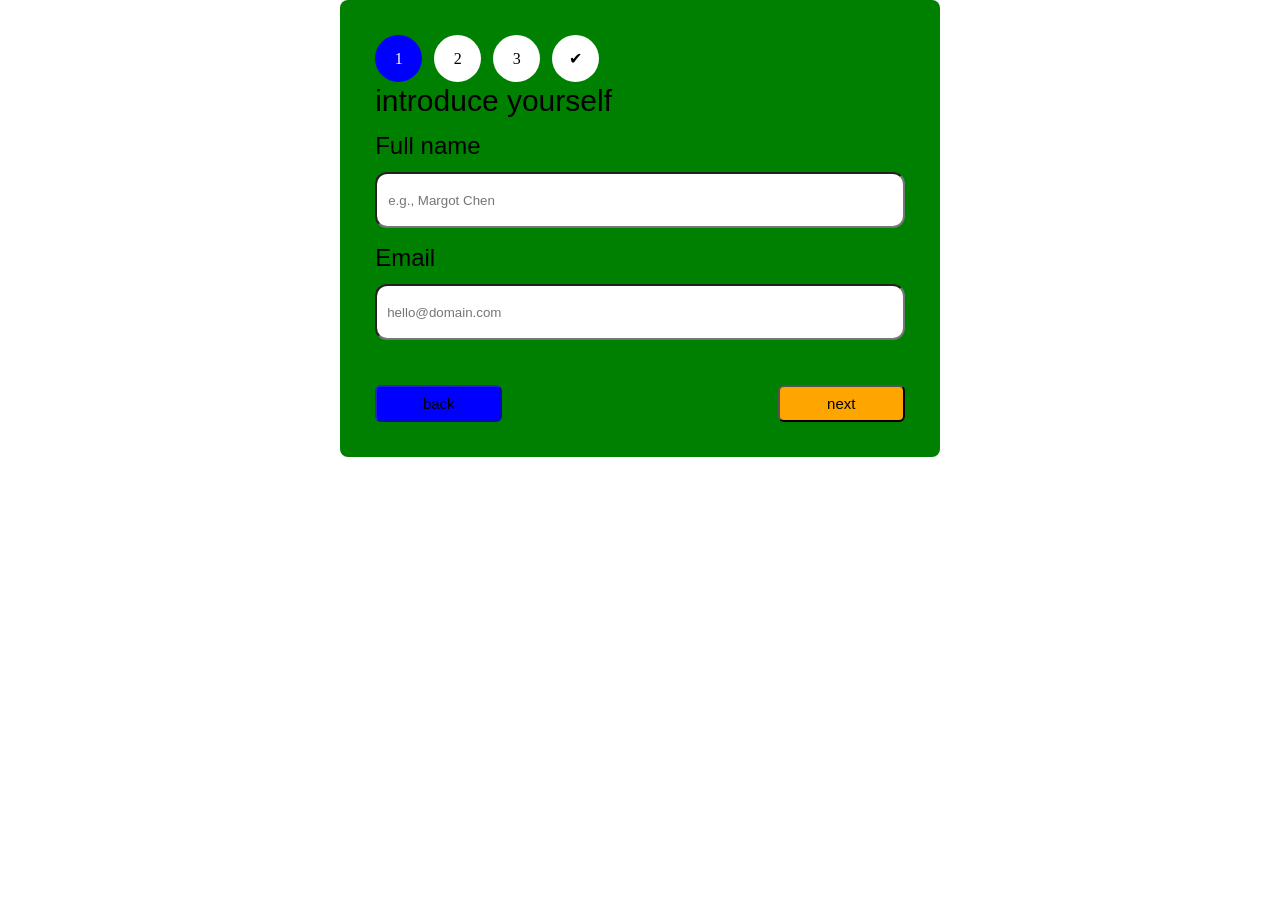
==== Native.test/pay.com/AutoTune/index.html @ 3b6be606 "jeij" ====
<!DOCTYPE html>
<html lang="en">
<head>
    <meta charset="UTF-8">
    <meta name="viewport" content="width=], initial-scale=1.0">
    <title>multi-step-form</title>
    <link rel="Stylesheet" href="index.css">
</head>
<body>
     <div class="form-card">
        <!-- progress with rich palette -->
        <div class="progress-header">
            <div class="step-indicators">
                <span class="step-badge active" id="step1Badge">1</span>
                <span class="step-badge" id="step2Badge">2</span>
                <span class="step-badge" id="step3Badge">3</span>
                <span class="step-badge" id="step4Badge">✔</span>
            </div>
        </div>
        <!-- step 1 // warm welcome -->
        <div id="step1" class="form-step">
            <div class="step-caption"> introduce yourself</div>

            <div class="input-group">
                <label>Full name</label>
                <div class="field-wrapper">
                    <i class="fas fa-user"></i>
                    <input type="text" id="fullName" placeholder="e.g., Margot Chen">
                </div>
            </div>

            <div class="input-group">
                <label>Email</label>
                <div class="field-wrapper">
                    <i class="fas fa-envelope"></i>
                    <input type="email" id="email" placeholder="hello@domain.com">
                </div>
            </div>
        </div>

        <!-- step 2 // branching with refined conditional -->
        <div id="step2" class="form-step hidden-step">
            <div class="step-caption">step 2/4 – pick a path, see conditional logic</div>
            <div class="input-group">
                <label>I'm passionate about</label>
                <div class="field-wrapper">
                    <i class="fas fa-compass"></i>
                    <select id="interestSelect">
                        <option value="design" selected>Creative design & brand identity</option>
                        <option value="dev">Development & interactive code</option>
                        <option value="marketing">Storytelling & strategy</option>
                    </select>
                </div>
            </div>

            <!-- elegant conditional block (dev branch) -->
            <div id="conditionalDevBlock" class="conditional-group hidden-step">
                <label style="text-transform: none; font-weight: 600; color: #436342;"><i class="fas fa-code"></i> favorite frontend</label>
                <div class="radio-group">
                    <label class="radio-option">
                        <input type="radio" name="framework" value="react" checked> <span>html</span>
                    </label>
                    <label class="radio-option">
                        <input type="radio" name="framework" value="vue"> <span>css</span>
                    </label>
                    <label class="radio-option">
                        <input type="radio" name="framework" value="svelte"> <span>javascript</span>
                    </label>
                </div>
                <p style="font-size:0.85rem; margin-top: 0.8rem; color: #7b8f6f;"><i class="far fa-gem"></i> conditional field appears only for "development"</p>
            </div>
        </div>

        <!-- step 3 // contextually aware message -->
        <div id="step3" class="form-step hidden-step">
            <div class="step-title">almost there <span class="gold-accent">⌘</span></div>
            <div class="step-caption" id="step3Caption">step 3/4 – any reflections?</div>

            <div class="input-group">
                <label>Your thoughts</label>
                <textarea id="messageField" placeholder="Share something inspiring ..."></textarea>
            </div>

            <div class="context-hint" id="hintBox">
                <i class="fas fa-feather-alt"></i>
                <span id="hintText">You chose design — describe your creative vision.</span>
            </div>
        </div>

        <!-- step 4 // completion with elegance -->
        <div id="step4" class="form-step hidden-step">
            <div class="finish-message">
                <i class="fas fa-sparkles"></i>
                <h3>perfect.</h3>
                <p style="font-size: 1.1rem;">your story has been recorded.</p>
                <p style="margin-top: 2rem; font-size: 0.9rem; border-top: 1px dashed #ab946e; padding-top: 1.2rem;">✻ multi‑step · conditional logic · award‑winning palette ✻</p>
            </div>
        </div>

        <!-- navigation with personality -->
        <div class="nav-buttons">
            <button id="prevBtn" disabled><i class="fas fa-arrow-left"></i> back</button>
            <button id="nextBtn" class="primary"><i class="fas fa-arrow-right"></i>next</button>
        </div>
   
 <script> (function() {
            // state
            let currentStep = 1;
            const totalSteps = 4;
            
            const step1 = document.getElementById('step1');
            const step2 = document.getElementById('step2');
            const step3 = document.getElementById('step3');
            const step4 = document.getElementById('step4');
            const steps = [step1, step2, step3, step4];

            const badges = [
                document.getElementById('step1Badge'),
                document.getElementById('step2Badge'),
                document.getElementById('step3Badge'),
                document.getElementById('step4Badge')
            ];

           
            const prevBtn = document.getElementById('prevBtn');
            const nextBtn = document.getElementById('nextBtn');

            // interactive elements
            const interestSelect = document.getElementById('interestSelect');
            const conditionalBlock = document.getElementById('conditionalDevBlock');
            const hintSpan = document.getElementById('hintText');
            const frameworkRadios = document.querySelectorAll('input[name="framework"]');
            
            // step change
            function showStep(step) {
                steps.forEach((s, idx) => {
                    if (idx + 1 === step) s.classList.remove('hidden-step');
                    else s.classList.add('hidden-step');
                });

                // update badges
                badges.forEach((badge, idx) => {
                    const stepNum = idx + 1;
                    badge.classList.remove('active', 'completed');
                    if (stepNum === step) {
                        badge.classList.add('active');
                    } else if (stepNum < step) {
                        badge.classList.add('completed');
                        if (stepNum === 4) badge.innerHTML = '✔';
                        else badge.innerText = stepNum;
                    } else {
                        if (stepNum === 4) badge.innerHTML = '✔';
                        else badge.innerText = stepNum;
                    }
                });

                // const progressPercent = ((step - 1) / (totalSteps - 1)) * 100;
                // progressFill.style.width = progressPercent + '%';

                prevBtn.disabled = (step === 1);
                if (step === totalSteps) {
                    nextBtn.innerHTML = `finish <i class="fas fa-check"></i>`;
                } else {
                    nextBtn.innerHTML = `next <i class="fas fa-arrow-right"></i>`;
                }
            }

            // conditional + hint update (conversational logic)
            function updateConditionalAndHint() {
                const interest = interestSelect.value;
                if (interest === 'dev') {
                    conditionalBlock.classList.remove('hidden-step');
                } else {
                    conditionalBlock.classList.add('hidden-step');
                }

                // smart hint in step3
                if (interest === 'dev') {
                    let fw = 'react';
                    frameworkRadios.forEach(r => { if (r.checked) fw = r.value; });
                    hintSpan.innerText = `✨ you're into ${fw} (dev). tell us about your technical challenge.`;
                } else if (interest === 'design') {
                    hintSpan.innerText = '🎨 design eye — share your aesthetic references or current project.';
                } else {
                    hintSpan.innerText = '📈 strategy & storytelling — what campaign are you dreaming of?';
                }
            }

            // listeners
            interestSelect.addEventListener('change', updateConditionalAndHint);
            frameworkRadios.forEach(radio => {
                radio.addEventListener('change', () => {
                    if (interestSelect.value === 'dev') updateConditionalAndHint();
                });
            });

            // navigation
         function goToNext() {

    // ========== STEP 1 VALIDATION ==========
    if (currentStep === 1) {
        const fullName = document.getElementById('fullName');
        const email = document.getElementById('email');

        let hasError = false;

        fullName.classList.remove('input-error');
        email.classList.remove('input-error');

        if (fullName.value.trim() === '') {
            fullName.classList.add('input-error');
            hasError = true;
        }

        if (email.value.trim() === '') {
            email.classList.add('input-error');
            hasError = true;
        }

        const emailPattern = /^[^\s@]+@[^\s@]+\.[^\s@]+$/;

        if (email.value.trim() !== '' && !emailPattern.test(email.value)) {
            email.classList.add('input-error');
            hasError = true;
        }

        if (hasError) return; // STOP if error
    }

    // ========== STEP 3 VALIDATION ==========
    if (currentStep === 3) {
        const message = document.getElementById('messageField');

        message.classList.remove('input-error');

        if (message.value.trim() === '') {
            message.classList.add('input-error');
            return; // STOP
        }
    }

    // ========== MOVE STEP ==========
    if (currentStep < totalSteps) {
        currentStep++;
        showStep(currentStep);
    }

    // ========== UPDATE CONDITIONAL UI ==========
    if (currentStep === 3) {
        updateConditionalAndHint();
    }
}

            function goToPrev() {
                if (currentStep > 1) {
                    currentStep--;
                }
                showStep(currentStep);
                if (currentStep === 3) updateConditionalAndHint();
            }

            nextBtn.addEventListener('click', goToNext);
            prevBtn.addEventListener('click', goToPrev);

            // init
            showStep(1);
            updateConditionalAndHint(); 
        })();</script>
        
</body>

</html>
---- Native.test/pay.com/AutoTune/index.css ----
*{
            padding:0;
            margin:0;
            box-sizing: border-box;
        }
       
     body{
            display:flex;
            justify-content:center;
        }
        .form-card {
    width: 100%;
    max-width: 600px;
    background: green;
    border-radius: 8px;
    padding: 2.2rem;
        }
        .step-indicators {
    display: flex;
    gap:12px;
}
span#step1Badge {
      background: blue;
    border-radius: 100px;
    color: white;
    width: 47px;
    height: 47px;
    display: flex;
    align-items: center;
    justify-content: center;


}
span#step2Badge {
       background: white;
    border-radius: 50%;
    color: black;
    width: 47px;
    height: 47px;
    display: flex;
    align-items: center;
    justify-content: center;
}

#step2Badge.completed{
    background: blue;
    color: white;
}
span#step3Badge {
       background: white;
    border-radius: 50%;
    color: black;
    width: 47px;
    height: 47px;
    display: flex;
    align-items: center;
    justify-content: center;

}
#step3Badge.completed{
      background: blue;
    color: white;

}
span#step4Badge {
    background: white;
    border-radius: 50%;
    color: black;
    width: 47px;
    height: 47px;
    display: flex;
    align-items: center;
    justify-content: center;
}

span#step4Badge.active {
    background: blue;
    color: white;
}
span#step2Badge.active {
    background: blue;
    color: white;
}

span#step3Badge.active {
    background: blue;
    color: white;
}
.step-caption {
    font-size: 30px;
    line-height: 38px;
    font-family: sans-serif;
    font-weight: 400;
    margin-bottom:12px;
}
.field-wrapper {
    margin-top: 12px;

}label {
    font-size: 24px;
    line-height: 28px;
    font-family: sans-serif;
    font-weight: 400;
}input#fullName {
    min-height: 56px;
    width: 100%;
    border-radius: 12px;
    padding: 11px;
    margin-bottom:16px;
}
input#email {
    width: 100%;
    min-height: 56px;
    padding: 10px;
    border-radius: 12px;
    margin-bottom:15px;
}select#interestSelect {
    width: 100%;
  
    padding: 10px;
    min-height: 50px;
    border-radius: 6px;
}
.step-title {
    font-size: 24px;
    line-height: 32px;
    font-weight: 400;
}
textarea#messageField {
    width: 100%;
    min-height: 170px;
    border-radius: 25px;
    margin-top: 12px;
    display: flex;
    text-align: center;
    padding: 2.2rem;
    font-size: 18px;
    line-height: 28px;
    color: orange;

}
div#hintBox {
    border: 1px solid #fff;
    border-radius: 6px;
    margin-top: 12px;
    background: white;
    padding: 8px;
}
span#hintText {
    font-size: 24px;
    line-height: 30px;
    color: #000;
    font-weight: 400;
}

div#step4 {
    width: 100%;
    background: beige;
    border-radius: 25px;
    text-align: center;
    margin-top:20px;
}
button#prevBtn {
    font-size: 15px;
    line-height: 21px;
    background: blue;
    border-radius: 6px;
    padding: 6px;
    color: black;
    width:24%;
}
button#nextBtn {
    font-size: 15px;
    line-height: 21px;
    color:black;
    background: orange;
    padding: 6px;
    border-radius: 6px;
    width:24%;
}
button#nextBtn:hover{
    background: blue;

}
button#prevBtn:hover{
    background:blue;

}

.nav-buttons {
    margin-top:30px;
    display: flex;
    justify-content: space-between;
}
 
        

        .hidden-step {
            display: none;
        }
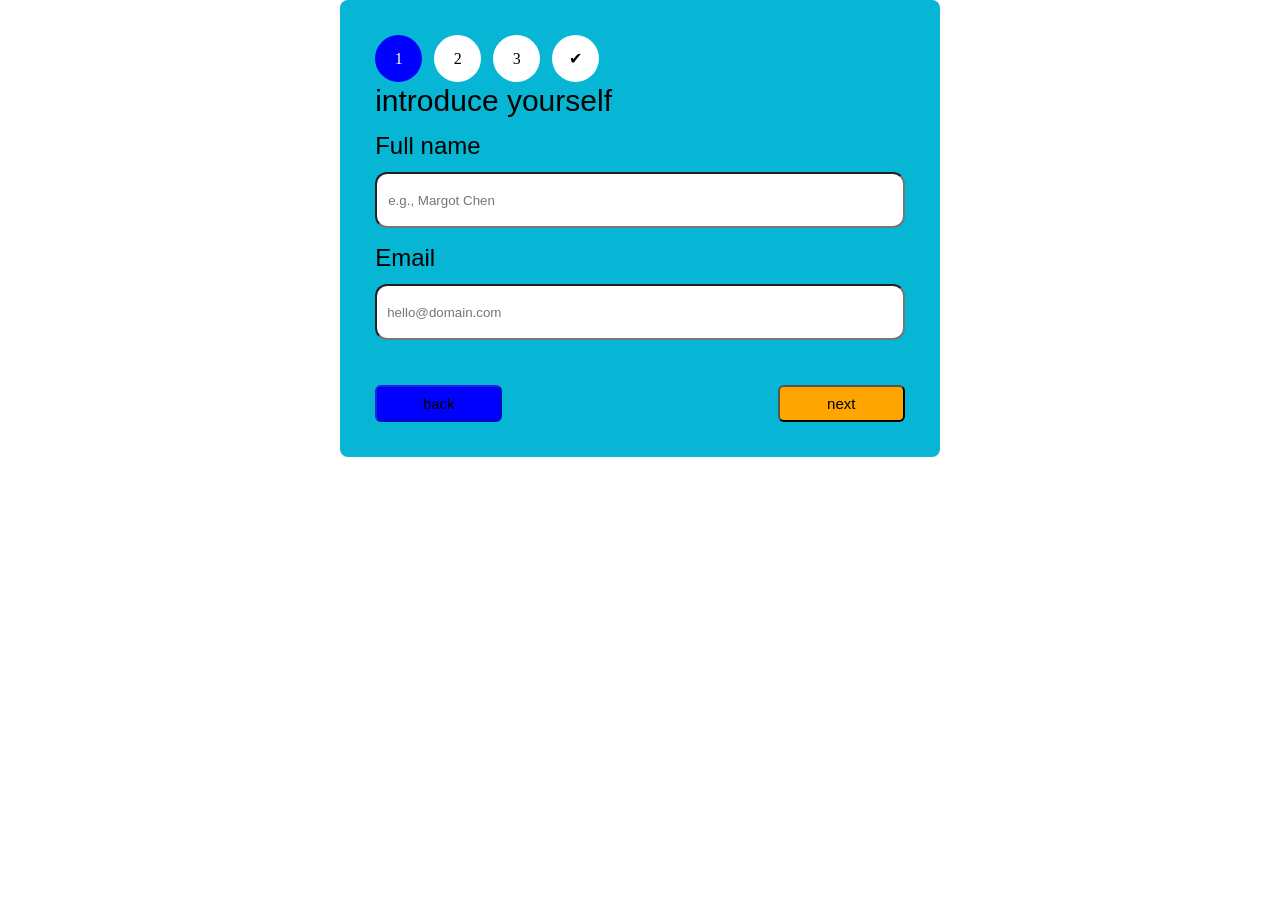
==== commit fae6e7b3: "updated" ====
--- a/Native.test/pay.com/AutoTune/index.html
+++ b/Native.test/pay.com/AutoTune/index.html
@@ -20,7 +20,6 @@
         <!-- step 1 // warm welcome -->
         <div id="step1" class="form-step">
             <div class="step-caption"> introduce yourself</div>
-
             <div class="input-group">
                 <label>Full name</label>
                 <div class="field-wrapper">
@@ -37,8 +36,7 @@
                 </div>
             </div>
         </div>
-
-        <!-- step 2 // branching with refined conditional -->
+        
         <div id="step2" class="form-step hidden-step">
             <div class="step-caption">step 2/4 – pick a path, see conditional logic</div>
             <div class="input-group">
@@ -104,22 +102,24 @@
         </div>
    
  <script> (function() {
-            // state
-            let currentStep = 1;
-            const totalSteps = 4;
-            
-            const step1 = document.getElementById('step1');
-            const step2 = document.getElementById('step2');
-            const step3 = document.getElementById('step3');
-            const step4 = document.getElementById('step4');
-            const steps = [step1, step2, step3, step4];
+            // state?
+            
+             let currentStep = 1;
+             const totalSteps = 4;
+            
+            
+             const step1 = document.getElementById('step1');
+             const step2 = document.getElementById('step2');
+             const step3 = document.getElementById('step3');
+             const step4 = document.getElementById('step4');
+             const steps = [step1, step2, step3, step4];
 
             const badges = [
-                document.getElementById('step1Badge'),
-                document.getElementById('step2Badge'),
-                document.getElementById('step3Badge'),
-                document.getElementById('step4Badge')
-            ];
+    document.getElementById("step1Badge"),
+    document.getElementById("step2Badge"),
+    document.getElementById("step3Badge"),
+    document.getElementById("step4Badge"),
+];
 
            
             const prevBtn = document.getElementById('prevBtn');
@@ -225,6 +225,7 @@
         }
 
         if (hasError) return; // STOP if error
+
     }
 
     // ========== STEP 3 VALIDATION ==========
--- a/Native.test/pay.com/AutoTune/index.css
+++ b/Native.test/pay.com/AutoTune/index.css
@@ -11,7 +11,7 @@
         .form-card {
     width: 100%;
     max-width: 600px;
-    background: green;
+    background: #06b6d4;
     border-radius: 8px;
     padding: 2.2rem;
         }
@@ -71,6 +71,11 @@
     display: flex;
     align-items: center;
     justify-content: center;
+}
+
+#step4Badge.completed{
+      background:green;
+    color: white;
 }
 
 span#step4Badge.active {
@@ -193,8 +198,6 @@
     justify-content: space-between;
 }
  
-        
-
         .hidden-step {
             display: none;
         }  
